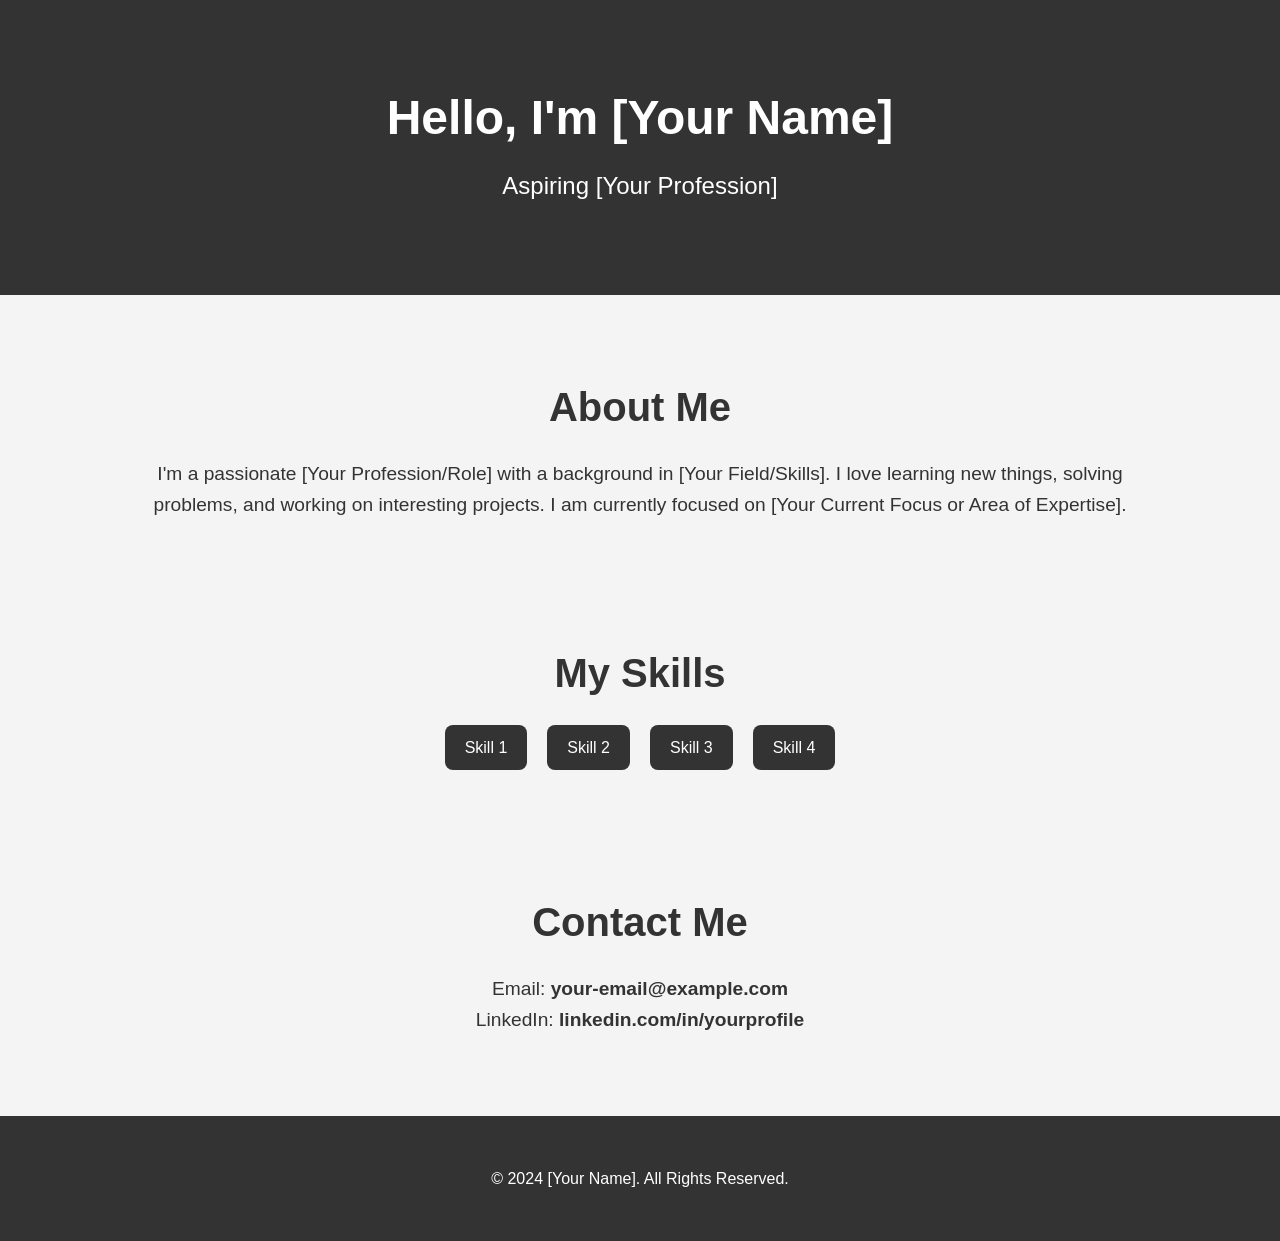
==== index.html @ 8e870d3c "new first commit" ====
<!DOCTYPE html>
<html lang="en">
<head>
    <meta charset="UTF-8">
    <meta name="viewport" content="width=device-width, initial-scale=1.0">
    <title>My Personal Info</title>
    <link rel="stylesheet" href="style.css">
</head>
<body>
    <header>
        <div class="container">
            <h1>Hello, I'm [Your Name]</h1>
            <p>Aspiring [Your Profession]</p>
        </div>
    </header>

    <section class="about">
        <div class="container">
            <h2>About Me</h2>
            <p>I'm a passionate [Your Profession/Role] with a background in [Your Field/Skills]. I love learning new things, solving problems, and working on interesting projects. I am currently focused on [Your Current Focus or Area of Expertise].</p>
        </div>
    </section>

    <section class="skills">
        <div class="container">
            <h2>My Skills</h2>
            <ul>
                <li>Skill 1</li>
                <li>Skill 2</li>
                <li>Skill 3</li>
                <li>Skill 4</li>
            </ul>
        </div>
    </section>

    <section class="contact">
        <div class="container">
            <h2>Contact Me</h2>
            <p>Email: <a href="mailto:your-email@example.com">your-email@example.com</a></p>
            <p>LinkedIn: <a href="https://linkedin.com/in/yourprofile" target="_blank">linkedin.com/in/yourprofile</a></p>
        </div>
    </section>

    <footer>
        <div class="container">
            <p>&copy; 2024 [Your Name]. All Rights Reserved.</p>
        </div>
    </footer>
</body>
</html>
---- style.css ----
* {
    margin: 0;
    padding: 0;
    box-sizing: border-box;
}

body {
    font-family: 'Arial', sans-serif;
    line-height: 1.6;
    background-color: #f4f4f4;
    color: #333;
}

header {
    background-color: #333;
    color: #fff;
    padding: 60px 0;
    text-align: center;
}

header h1 {
    font-size: 3rem;
    margin-bottom: 10px;
}

header p {
    font-size: 1.5rem;
    margin-bottom: 10px;
}

.container {
    width: 80%;
    margin: 0 auto;
    padding: 20px;
}

section {
    margin: 40px 0;
    padding: 20px 0;
}

h2 {
    text-align: center;
    font-size: 2.5rem;
    margin-bottom: 20px;
}

.about p,
.contact p {
    text-align: center;
    font-size: 1.2rem;
}

.skills ul {
    list-style: none;
    display: flex;
    justify-content: center;
    gap: 20px;
}

.skills ul li {
    background-color: #333;
    color: #fff;
    padding: 10px 20px;
    border-radius: 8px;
}

.contact a {
    color: #333;
    text-decoration: none;
    font-weight: bold;
}

footer {
    background-color: #333;
    color: #fff;
    text-align: center;
    padding: 20px 0;
}

footer p {
    margin: 10px 0;
}
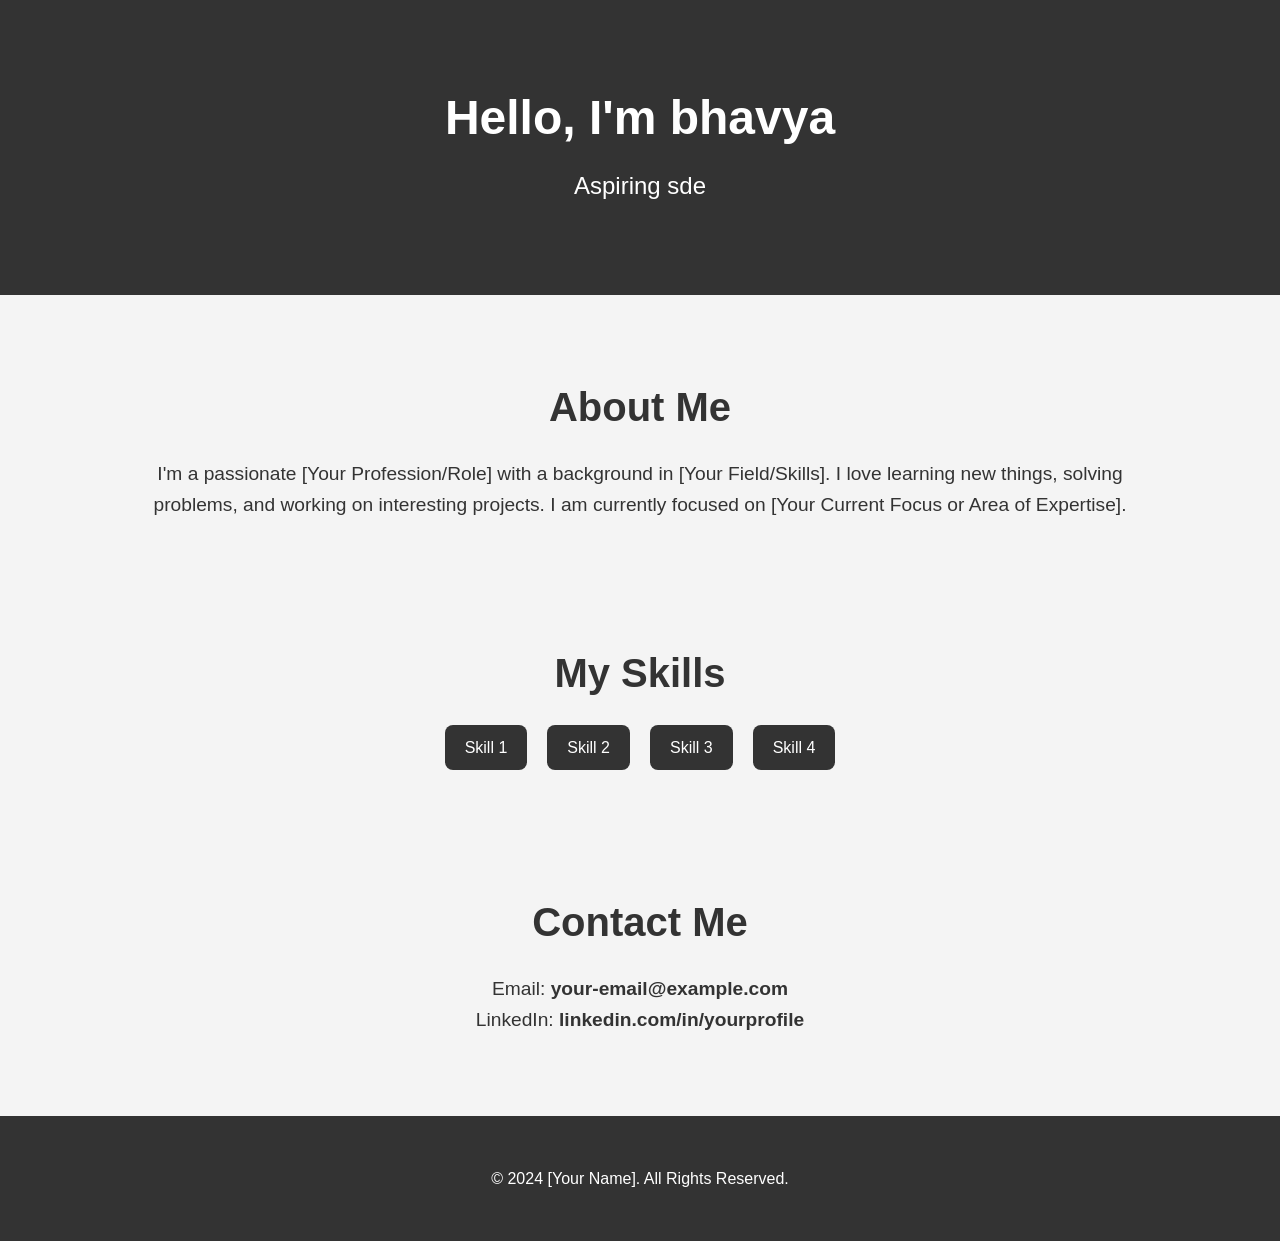
==== commit d2ebf72d: "asdf" ====
--- a/index.html
+++ b/index.html
@@ -9,8 +9,8 @@
 <body>
     <header>
         <div class="container">
-            <h1>Hello, I'm [Your Name]</h1>
-            <p>Aspiring [Your Profession]</p>
+            <h1>Hello, I'm bhavya</h1>
+            <p>Aspiring sde</p>
         </div>
     </header>
 
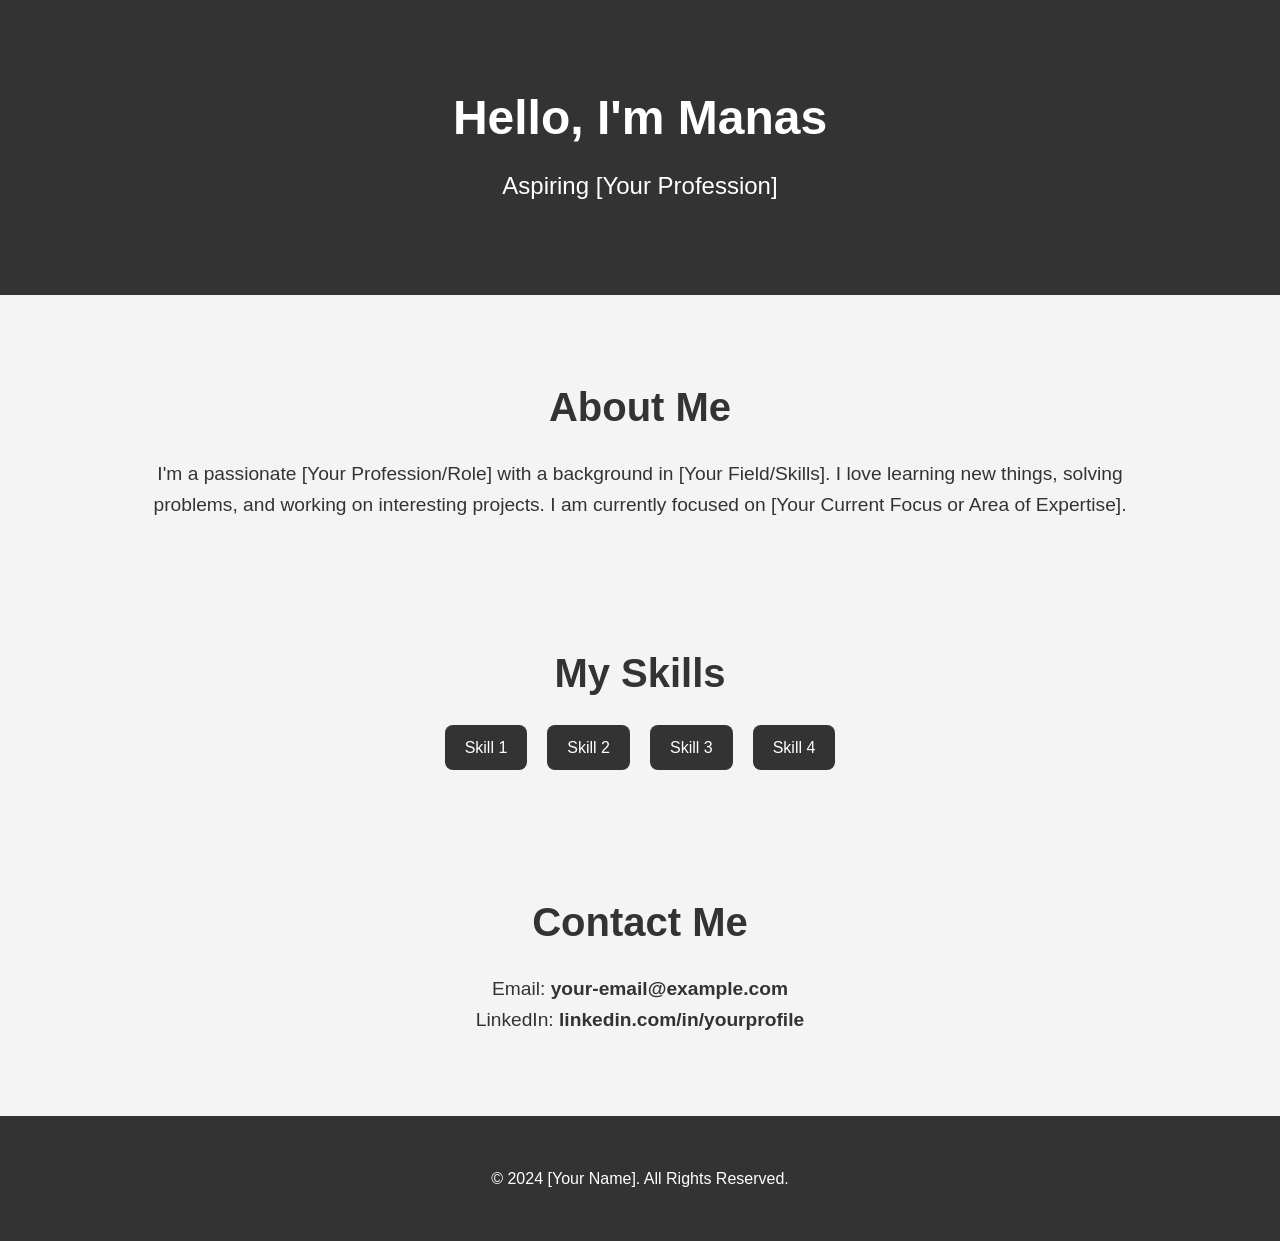
==== commit 040a6f50: "Update index.html" ====
--- a/index.html
+++ b/index.html
@@ -9,8 +9,8 @@
 <body>
     <header>
         <div class="container">
-            <h1>Hello, I'm bhavya</h1>
-            <p>Aspiring sde</p>
+            <h1>Hello, I'm Manas</h1>
+            <p>Aspiring [Your Profession]</p>
         </div>
     </header>
 
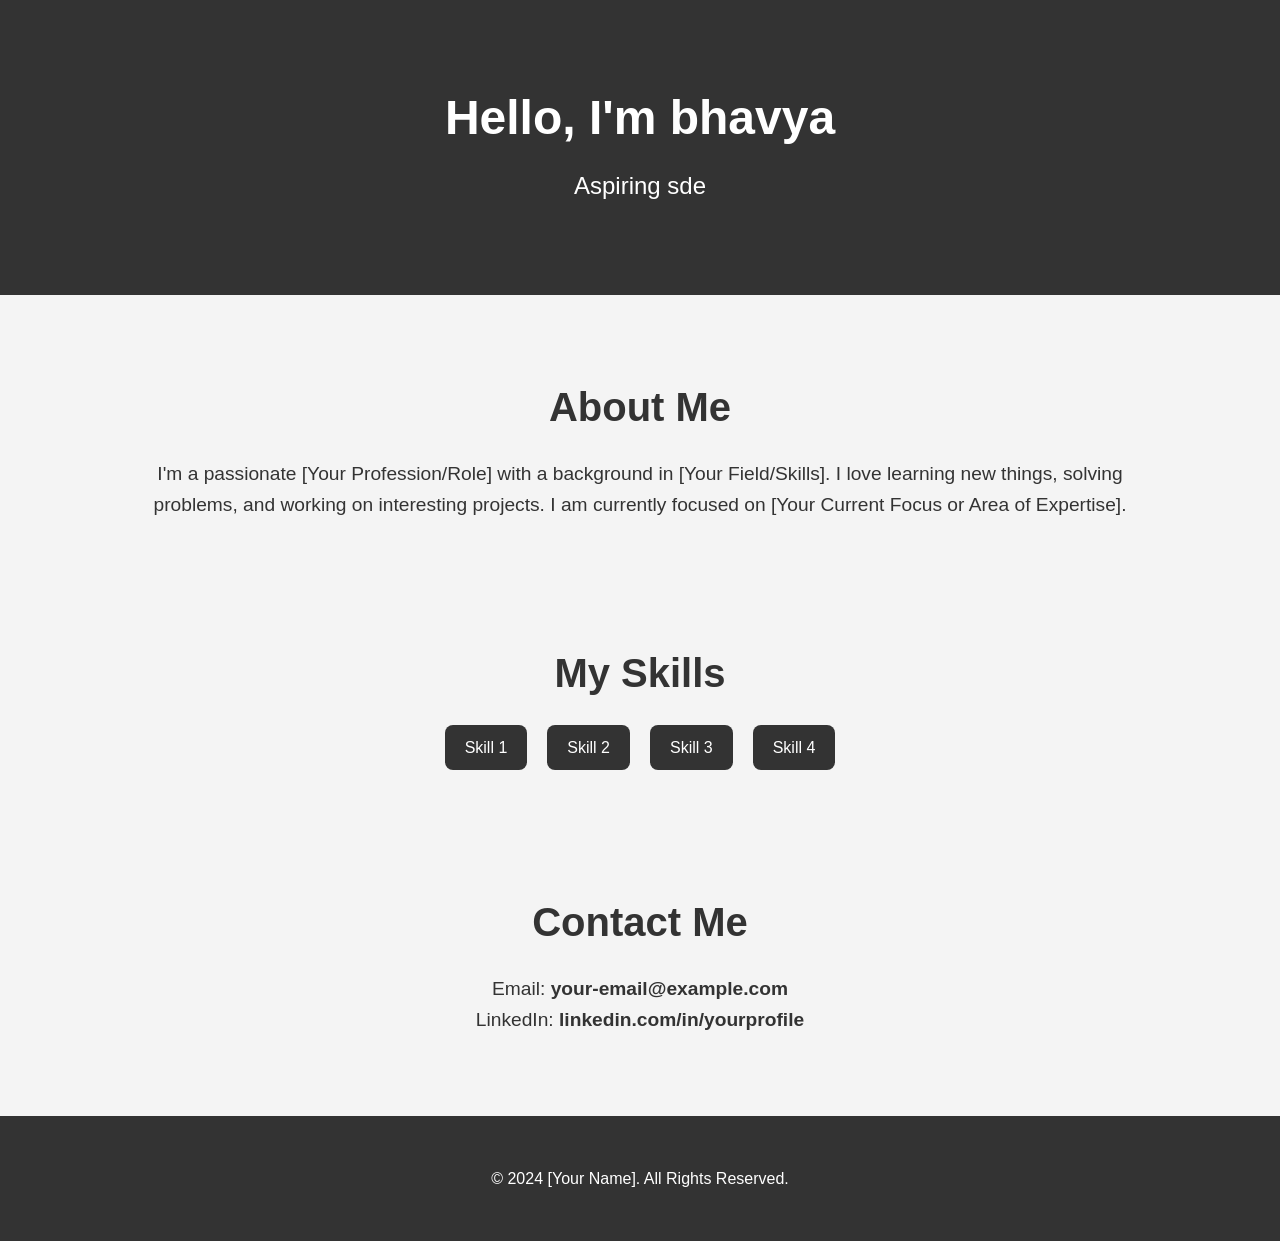
==== commit d88246f9: "Merge pull request #1 from bhavyaa143/main asdf" ====
--- a/index.html
+++ b/index.html
@@ -9,8 +9,8 @@
 <body>
     <header>
         <div class="container">
-            <h1>Hello, I'm Manas</h1>
-            <p>Aspiring [Your Profession]</p>
+            <h1>Hello, I'm bhavya</h1>
+            <p>Aspiring sde</p>
         </div>
     </header>
 
